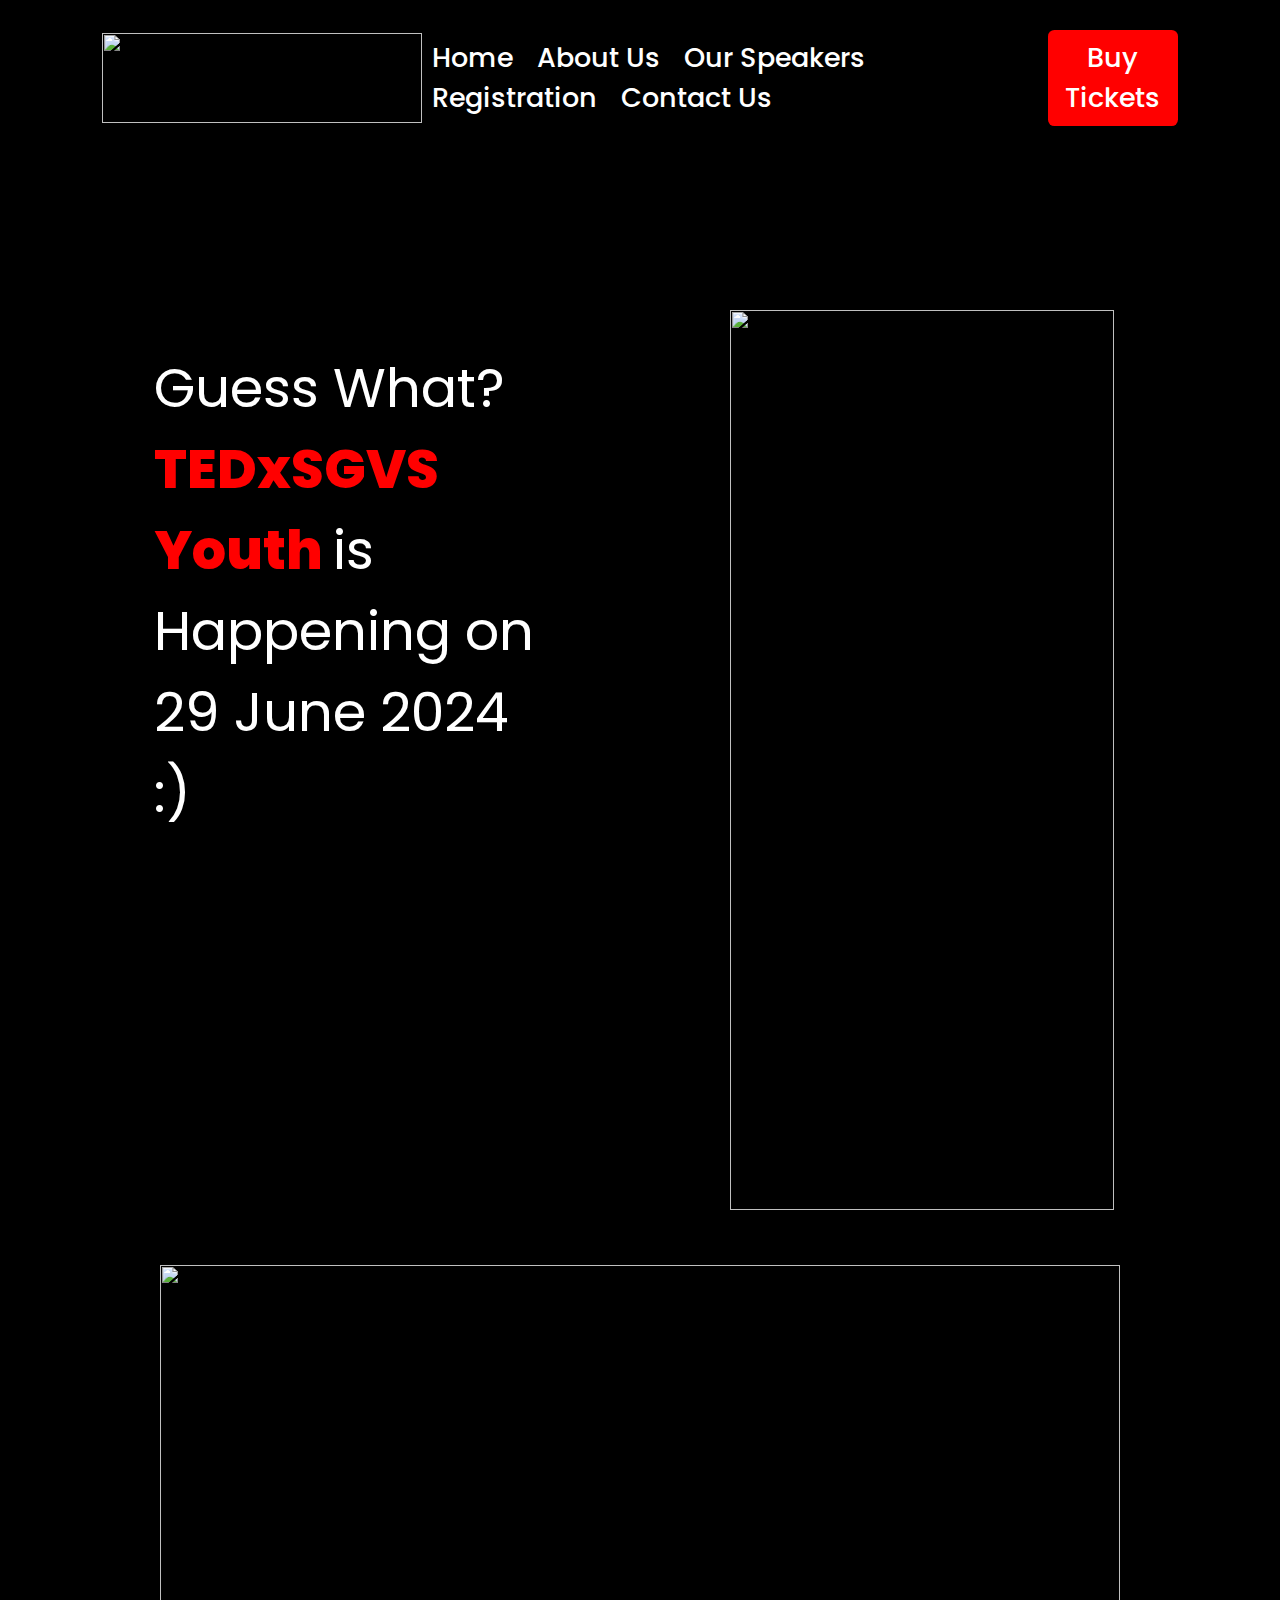
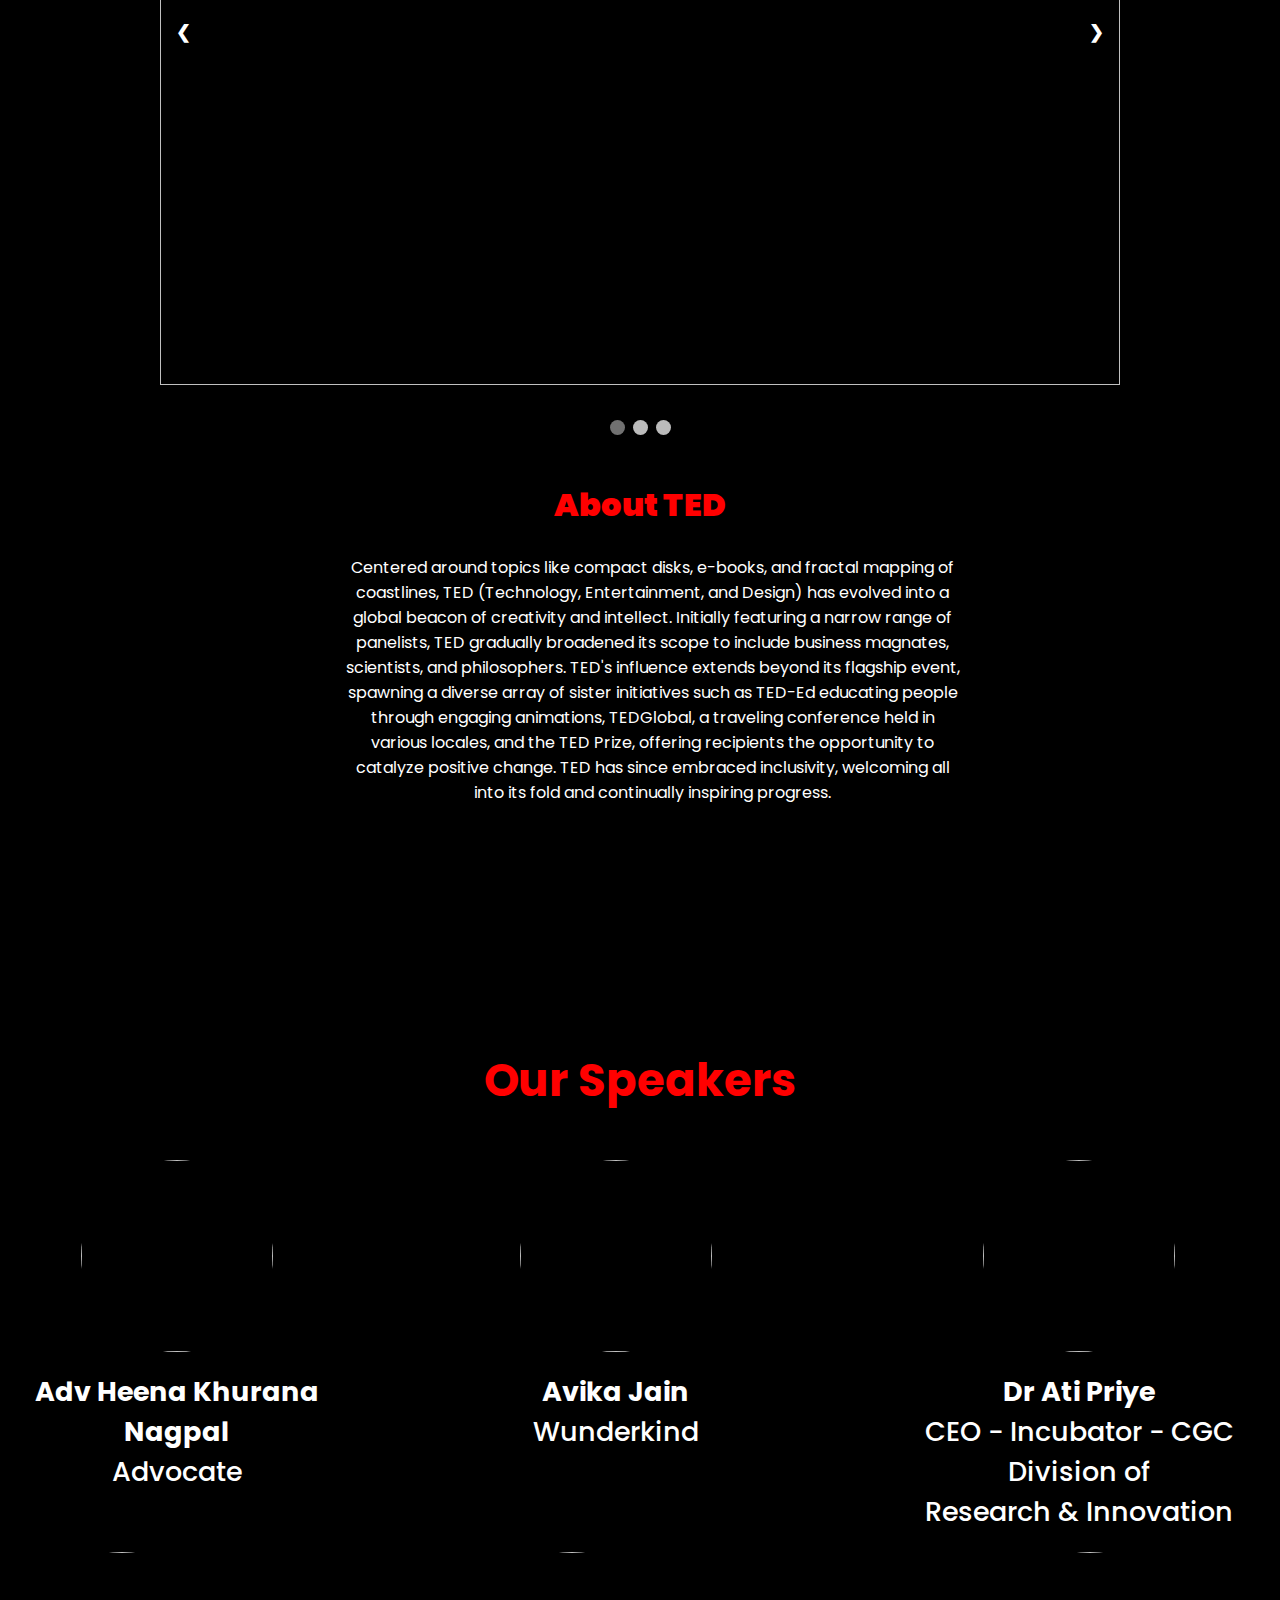
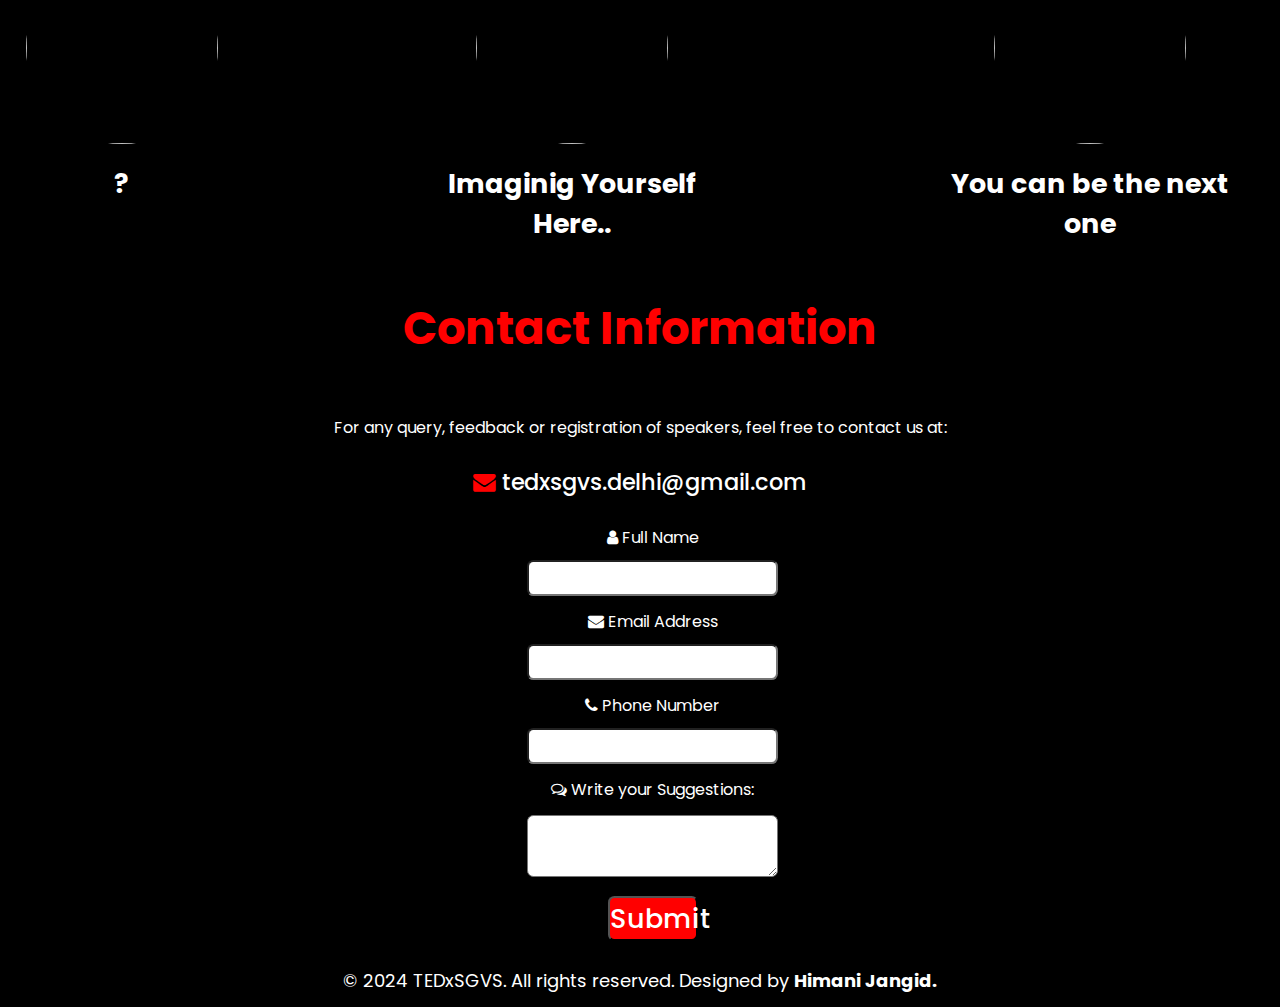
==== index.html @ 43c4068d "added" ====
<!DOCTYPE html>
<html lang="en">
<head>
    <meta charset="UTF-8">
    <meta name="viewport" content="width=device-width, initial-scale=1.0, maximum-scale=1.0">
    <title>TEDxSGVS Youth</title>
    <link rel="stylesheet" href="style.css">
    <link rel="stylesheet" href="https://cdnjs.cloudflare.com/ajax/libs/font-awesome/4.7.0/css/font-awesome.min.css">
</head>
<body>
    <header>
        <img class="logo" src="images/TEDXSGVS Youth Logo.PNG" alt="">
        <nav>
            <ul class="nav_links">
                <li>
                    <a href="#">Home</a>
                </li>
                <li>
                    <a href="about.html">About Us</a>
                </li>
                <li>
                    <a href="speakers.html">Our Speakers</a>
                </li>
                <li>
                    <a href="registration.html">Registration</a>
                </li>
                <li>
                    <a href="#contact">Contact Us</a>
                </li>
            </ul>
        </nav>
        <a class="buy" href="tickets.html">
            <button>Buy Tickets</button>
        </a>
    </header>

    <div id="scroll-container">
        <div id="scroll-text">
          <p>
            The <span>TEDxSGVS Youth</span> is happening on 29 June 2024. The
            theme for the event is <span>"Limitless Potential".</span>
          </p>
        </div>
    </div>

    <div class="content">
        <div class="left">
            <p>Guess What?</p>
            <p id="demo">
                <span>TEDxSGVS Youth </span> is Happening on <br> 29 June 2024 :)
            </p>
        </div>

        <div class="right">
            <img src="images/banner.jpg" alt="">
        </div>
    </div>

    <div id="slideshow">
        <!-- Slideshow container -->
        <div class="slideshow-container">
          <!-- Full-width images with number and caption text -->
          <div class="mySlides fade">
            <img src="images/1.webp" style="width: 100%" />
          </div>

          <div class="mySlides fade">
            <img src="images/2.jpg" style="width: 100%" />
          </div>

          <div class="mySlides fade">
            <img src="images/3.jpg" style="width: 100%" />
          </div>

          <!-- Next and previous buttons -->
          <a class="prev" onclick="plusSlides(-1)">&#10094;</a>
          <a class="next" onclick="plusSlides(1)">&#10095;</a>
        </div>
        <br />

        <!-- The dots/circles -->
        <div style="text-align: center">
          <span class="dot" onclick="currentSlide(1)"></span>
          <span class="dot" onclick="currentSlide(2)"></span>
          <span class="dot" onclick="currentSlide(3)"></span>
        </div>
    </div>

    <div id="ted" class="w3-content" style="max-width: 100%">
        <div class="mySlides1 w3-container w3-red">
          <h1><b>About TED</b></h1>
          <div class="para">
            <p>
              Centered around topics like compact disks, e-books, and fractal
              mapping of coastlines, TED (Technology, Entertainment, and Design)
              has evolved into a global beacon of creativity and intellect.
              Initially featuring a narrow range of panelists, TED gradually
              broadened its scope to include business magnates, scientists, and
              philosophers. TED's influence extends beyond its flagship event,
              spawning a diverse array of sister initiatives such as TED-Ed
              educating people through engaging animations, TEDGlobal, a
              traveling conference held in various locales, and the TED Prize,
              offering recipients the opportunity to catalyze positive change.
              TED has since embraced inclusivity, welcoming all into its fold
              and continually inspiring progress.
            </p>
          </div>
        </div>

        <div class="mySlides1 w3-container w3-xlarge w3-white w3-card-4">
          <h1><b>About TEDx</b></h1>
          <p>
            TEDx is an initiative to promote 'ideas worth spreading' in local
            communities across the world. Steered by passionate individuals,
            TEDx events aim to infuse the spirit of TED at the grassroot level
            through a series of independently organised events. These events are
            aimed at bringing new ideas and stories to the society so as to
            inspire and spark meaningful conversations. These events, under the
            umbrella of TED, adhere to set of prescribed guidelines provided
            alongwith the license. More than 3000 events are held as part of
            TEDx each year.
          </p>
        </div>

        <div class="mySlides1 w3-container w3-red">
          <h1><b>About SGVS</b></h1>
          <p>
            With a motto, “Arise, awake & stop not till the goal is achieved”,
            SGVS has taken it as a challenge to imbibe in students right values,
            awareness of their strengths and weakness, to make them able to
            think creatively, to become techno savvy and showcase their hidden
            talent, also to develop a spirit of camaraderie and competitiveness.
            One can witness its orchestration with superb precision by
            highlighting its unique design based on new concepts and ideas; it
            is all set to deliver a value proposition which exceeds everyone's
            expectation.
          </p>
        </div>
    </div>

    <div class="speakers">
        <h2>Our Speakers</h2>
        <div class="profile">
          <ul>
            <li>
              <a href="speakers.html">
                <img src="images/profile1.jpg" alt="" />
                <br />
                <div>
                  <b>Adv Heena Khurana Nagpal</b>
                  <br />
                  Advocate
                </div>
              </a>
            </li>
            <li>
              <a href="speakers.html">
                <img src="images/profile2.jpg" alt="" />
                <br />
                <div>
                  <b>Avika Jain</b>
                  <br />
                  Wunderkind
                </div>
              </a>
            </li>
            <li>
                <a href="speakers.html">
                  <img src="images/profile3.jpg" alt="" />
                  <br />
                  <div>
                    <b>Dr Ati Priye</b>
                    <br />
                    CEO - Incubator - CGC Division of
                    <br />
                    Research & Innovation
                  </div>
                </a>
            </li>
          </ul>
        </div>
        <div class="profile">
          <ul>
            <li>
              <a href="speakers.html">
                <img src="images/11.png" alt="" />
                <br />
                <div>
                  <b>?</b>
                  <br />
                </div>
              </a>
            </li>
            <li>
              <a href="speakers.html">
                <img src="images/12.png" alt="" />
                <br />
                <div>
                  <b>Imaginig Yourself Here..</b>
                  <br />
                </div>
              </a>
            </li>
            <li>
                <a href="speakers.html">
                  <img src="images/13.png" alt="" />
                  <br />
                  <div>
                    <b>You can be the next one</b>
                    <br />
                  </div>
                </a>
            </li>
          </ul>
        </div>
    </div>

    <div class="contact" id="contact">
        <h2>Contact Information</h2>
        <p>
          For any query, feedback or registration of speakers, feel free to
          contact us at:
        </p>
        <a href="mailto:tedxsgvs.delhi@gmail.com">
          <i class="fa fa-envelope"></i>
          tedxsgvs.delhi@gmail.com
        </a>
    </div>

      <div class="form">
        <form action="mailto:himanijangid07@gmail.com" method="post">
          <label for="uname">
            <i class="fa fa-solid fa-user"></i>
            Full Name
          </label>
          <br />
          <input type="text" id="uname" name="uname" required />
          <br />

          <label for="email">
            <i class="fa fa-solid fa-envelope"></i>
            Email Address
          </label>
          <br />
          <input type="email" id="email" name="email" required />
          <br />

          <label for="phone">
            <i class="fa fa-phone"></i>
            Phone Number
          </label>
          <br />
          <input type="tel" id="phone" name="phone" required />
          <br />
          <label for="msg">
            <i class="fa fa-comments-o"></i>
            Write your Suggestions:
          </label>
          <br />
          <textarea id="msg" name="msg" rows="4" cols="10" required> </textarea>
          <br />
          <button type="submit">Submit</button>
        </form>
      </div>
    </div>
    <footer>
      <p>
        &copy; 2024 TEDxSGVS. All rights reserved. Designed by
        <b>Himani Jangid.</b>
      </p>
    </footer>
    <script src="script.js"></script>
</body>
</html>
---- style.css ----
@import url("https://fonts.googleapis.com/css2?family=Poppins:ital,wght@0,100;0,200;0,300;0,400;0,500;0,600;0,700;0,800;0,900;1,100;1,200;1,300;1,400;1,500;1,600;1,700;1,800;1,900&display=swap");

* {
  box-sizing: border-box;
  margin: 0;
  padding: 0;
}

body {
  background-color: black;
  font-family: "Poppins";
}

header li,
a,
button {
  font-family: "Poppins";
  font-weight: 500;
  font-size: 3vh;
  color: white;
  text-decoration: none;
}

header {
  display: flex;
  justify-content: space-between;
  align-items: center;
  padding: 30px 8%;
}

.logo {
  cursor: pointer;
  height: 10vh;
  width: 25vw;
  float: left;
}

.nav_links {
  list-style: none;
}

.nav_links li {
  display: inline-block;
  padding: 0 10px;
}

.nav_links li a {
  transition: all 0.3s ease 0s;
}

.nav_links li a:hover {
  color: #333;
}

header button {
  padding: 8px;
  background-color: red;
  border: none;
  cursor: pointer;
  border-radius: 0.5vw;
  transition: all 0.3s ease 0s;
}

header button:hover {
  background-color: black;
}

#scroll-container {
  font-size: 3vh;
  margin: auto;
  overflow: hidden;
  font-weight: 600;
  font-style: normal;
  height: 10vh;
}

#scroll-text {
  /* animation properties */
  -moz-transform: translateX(100%);
  -webkit-transform: translateX(100%);
  transform: translateX(100%);
  overflow: hidden;
  -moz-animation: my-animation 12s linear infinite;
  -webkit-animation: my-animation 12s linear infinite;
  animation: my-animation 12s linear infinite;
  color: #000000;
  margin-top: 10px;
  margin-bottom: 10px;
  display: flex;
  justify-content: center;
  align-items: center;
  gap: 2vw;
  background-color: transparent;
}

#scroll-text span {
  color: red;
}

#scroll-text p {
  color: white;
}

/* for Firefox */
@-moz-keyframes my-animation {
  from {
    -moz-transform: translateX(100%);
  }
  to {
    -moz-transform: translateX(-100%);
  }
}

/* for Chrome */
@-webkit-keyframes my-animation {
  from {
    -webkit-transform: translateX(100%);
  }
  to {
    -webkit-transform: translateX(-100%);
  }
}

@keyframes my-animation {
  from {
    -moz-transform: translateX(100%);
    -webkit-transform: translateX(100%);
    transform: translateX(100%);
  }
  to {
    -moz-transform: translateX(-100%);
    -webkit-transform: translateX(-100%);
    transform: translateX(-100%);
  }
}

.content {
  height: 100%;
  width: 100%;
  display: flex;
  margin-bottom: 3vw;
  gap: 2vw;
}

.left {
  height: 100%;
  width: 50%;
  margin: 8vw 12vw;
}

.right {
  height: 100%;
  width: 50%;
  margin-right: 12vw;
}

.left p {
  font-size: 6vh;
  width: 100%;
  color: white;
}

.left span {
  font-weight: 800;
  color: red;
}

.right img {
  height: 100vh;
  width: 30vw;
  margin-top: 5vw;
  margin-right: 1vw;
}

#slideshow {
  padding-bottom: 10px;
  border-bottom: 3px solid black;
}

/* Slideshow container */
.slideshow-container {
  max-width: 75vw;
  position: relative;
  margin: auto;
  padding-top: 10px;
}

/* Hide the images by default
    .mySlides {
      display: none;
    } */

/* Next & previous buttons */
.prev,
.next {
  cursor: pointer;
  position: absolute;
  top: 50%;
  width: auto;
  margin-top: -22px;
  padding: 16px;
  color: white;
  font-weight: bold;
  font-size: 18px;
  transition: 0.6s ease;
  border-radius: 0 3px 3px 0;
  user-select: none;
}

/* Position the "next button" to the right */
.next {
  right: 0;
  border-radius: 3px 0 0 3px;
}

/* On hover, add a black background color with a little bit see-through */
.prev:hover,
.next:hover {
  background-color: rgba(0, 0, 0, 0.8);
}

/* The dots/bullets/indicators */
.dot {
  cursor: pointer;
  height: 15px;
  width: 15px;
  margin: 0 2px;
  background-color: #bbb;
  border-radius: 50%;
  display: inline-block;
  transition: background-color 0.6s ease;
}

.active,
.dot:hover {
  background-color: #717171;
}

/* Fading animation */
.fade {
  animation-name: fade;
  animation-duration: 1.5s;
}

@keyframes fade {
  from {
    opacity: 0.4;
  }
  to {
    opacity: 1;
  }
}

.fade img {
  height: 80vh;
}

.w3-content {
  text-align: center;
  margin: 2vw;
  height: 60vh;
}

.myslides1 {
  display: none;
  width: 100%;
}

.w3-container h1 {
  color: red;
  text-align: center;
  margin: 2vw;
}

.w3-container p {
  color: white;
  text-align: center;
  width: 50%;
  margin-left: 25vw;
}

.speakers {
  margin: 2vw;
}

.speakers h2 {
  color: red;
  text-align: center;
  font-size: 5vh;
  margin: 2vw;
}

.speakers p {
  color: white;
  font-size: 3vh;
  text-align: center;
}

.profile img {
  width: 15vw;
  height: 15vw;
  border-radius: 50%;
}

.profile ul {
  display: flex;
  gap: 15vw;
  list-style-type: none;
  justify-content: center;
}

.profile ul li {
  text-align: center;
}

.profile ul li div {
  color: white;
  font-size: 3vh;
}

.profile ul li div:hover {
  transform: scale(1.2);
  cursor: pointer;
}

.profile ul li p {
  font-size: 2.8vh;
  font-weight: 400;
  color: white;
  width: 20vw;
  margin: 20px 0px 0px 0px;
}

.profile ul li p:hover {
  transform: scale(1.2);
  cursor: pointer;
  text-align: center;
}

.profile ul li img {
  margin-bottom: 20px;
  border-radius: 50%;
  margin-top: 20px;
  width: 15vw;
  height: 15vw;
  cursor: pointer;
}

.profile ul li img:hover {
  transform: scale(1.1);
}

.profile ul li a {
  text-decoration: none;
}

.contact {
  margin: 2vw;
  text-align: center;
}

.contact h2 {
  color: red;
  text-align: center;
  font-size: 5vh;
  margin: 4vw;
}

.contact p {
  color: white;
  margin-bottom: 2vw;
}

.contact a {
  color: white;
  text-decoration: none;
  font-size: 2.5vh;
}

.contact a i {
  color: red;
}

.form {
  margin-left: 2vw;
  text-align: center;
}

.form label {
  color: white;
  margin-top: 1vw;
  margin-bottom: 1.5vw;
}

.form input {
  width: 20%;
  margin-bottom: 1vw;
  border-radius: 0.5vw;
  height: 4vh;
  margin-top: 0.8vw;
}

.form button {
  width: 7vw;
  height: 5vh;
  color: white;
  background-color: red;
  border-radius: 0.5vw;
  margin-top: 1vw;
  margin-bottom: 2vw;
}

.form button:hover {
  cursor: pointer;
}

.form textarea {
  width: 20%;
  border-radius: 0.5vw;
  margin-top: 1vw;
}

.form i {
  color: white;
}

.footer {
  display: flex;
  color: white;
  margin-left: 5vw;
}

footer {
  color: white;
  text-align: center;
  margin-bottom: 1vw;
  font-size: 2vh;
}

.heading h1 {
    color: white;
    text-align: center;
    font-size: 8vh;
}

.heading p {
    color: white;
    text-align: center;
    font-size: 3vh;
}

.heading {
    height: 30vh;
    margin-top: 10vw;
}

.form1 {
    margin: 5vw;
    background-color: #333;
    margin-bottom: 2vw;
    height: 100%;
}

.form1 h2 {
    color: white;
    margin-left: 2vw;
    font-size: 5vh;
    padding: 2vw;
    margin-bottom: 1vw;
}

.form1 p {
    color: red;
    margin-left: 4vw;
    font-size: 3vh;
    margin-bottom: 2vw;
}

.form1 a {
    margin-left: 2vw;
}

.form1 button {
    cursor: pointer;
    width: 18vw;
    height: 9vh;
    font-size: 3vh;
    font-weight: bold;
    color: white;
    background-color: red;
    padding: 1vw;
    border-radius: 1vw;
    border: 1px solid red;
}

.form1 #para {
    font-weight: 900;
    text-decoration: underline;
    color: red;
    margin-left: 4vw;
    font-size: 3vh;
    margin-bottom: 2vw;
}

.form1 label {
    color: white;
    margin: 2vw;
    font-size: 2.5vh;
    padding: 2vw;
    margin-top: 1vw;
}

.form1 input {
    margin-left: 4vw;
    margin-top: 1vw;
    width: 50%;
    height: 5vh;
    margin-bottom: 1vw;
    border-radius: 0.5vw;
}

.file1 input {
    width: 15%;
}

.form1 #submit {
    width: 10%;
    font-size: 3vh;
    background-color: red;
    padding: 5px;
    margin-bottom: 2vw;
    height: 6vh;
}

.footer {
    display: flex;
    color: white;
    margin-left: 5vw;
    gap: 30vw;
    margin-top: 3vw;
    margin-bottom: 2vw;
    justify-content: center;
    align-items: center;
}

.footer h4 {
    font-size: 3.5vh;
    font-weight: 200;
    margin-bottom: 0.8vw;
}

.footer p {
    font-size: 3vh;
}

.footer ul li a {
    font-size: 3vh;
    text-decoration: none;
    color: white;
}

.speakers1 {
    background-color: #333;
}

.speakers1 .about p {
    color: white;
}

.first {
    display: flex;
    gap: 5vw;
    justify-content: center;
    align-items: center;
    height: 55vh;
    padding: 5vw;
}

.first img {
    width: 18vw;
    height: 40vh;
    border-radius: 50%;
}

.horizontal1 {
    width: 100%;
    height: 2px;
    border-top: 2px solid black;
    line-height: 80%;
}

.heading1 {
    background-color: #333;
    text-align: center;
}

.team h1 {
    color: white;
    font-size: 5vh;
    margin-left: 5vw;
    text-align: center;
}

.sgvs h1 {
    color: white;
    font-size: 5vh;
    margin-left: 5vw;
    text-align: center;
    margin-top: 5vw;
}

.sgvs p {
    color: white;
    font-size: 3vh;
    margin: 2vw;
    padding: 2vw;
}
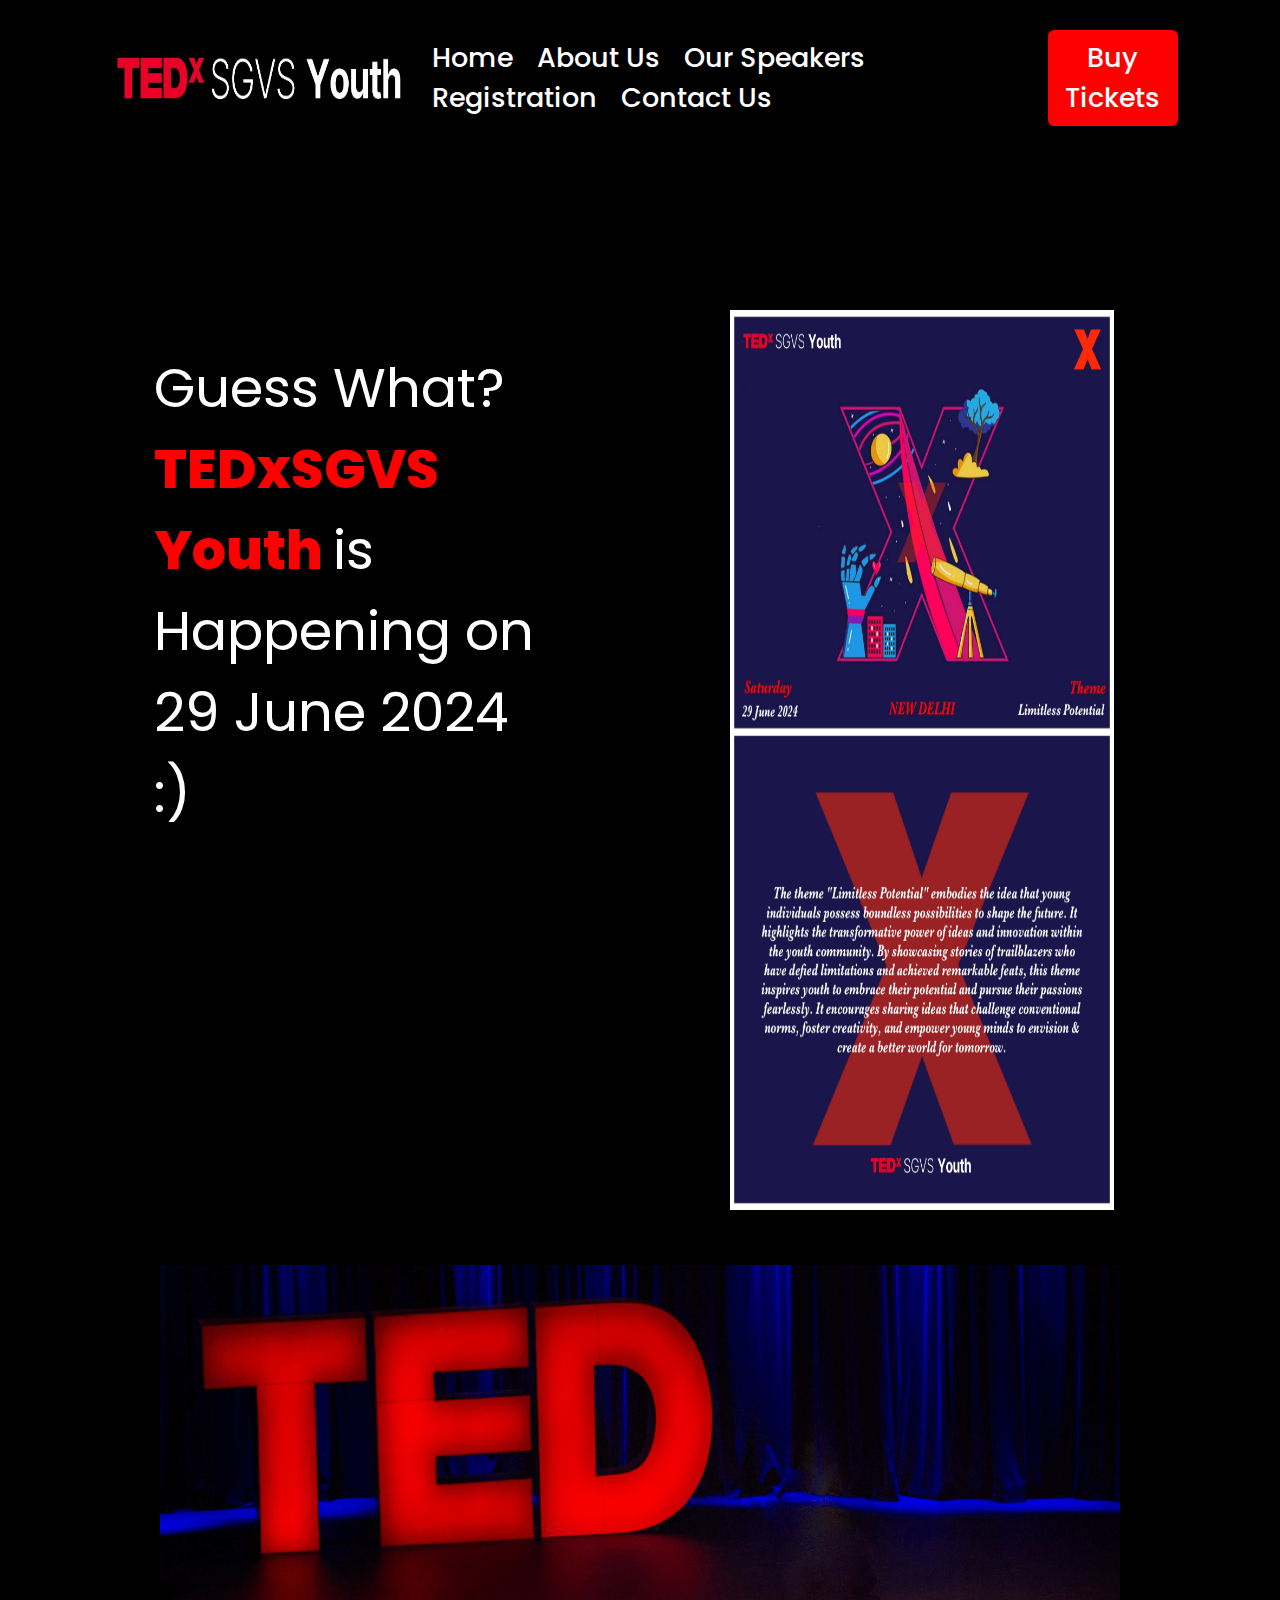
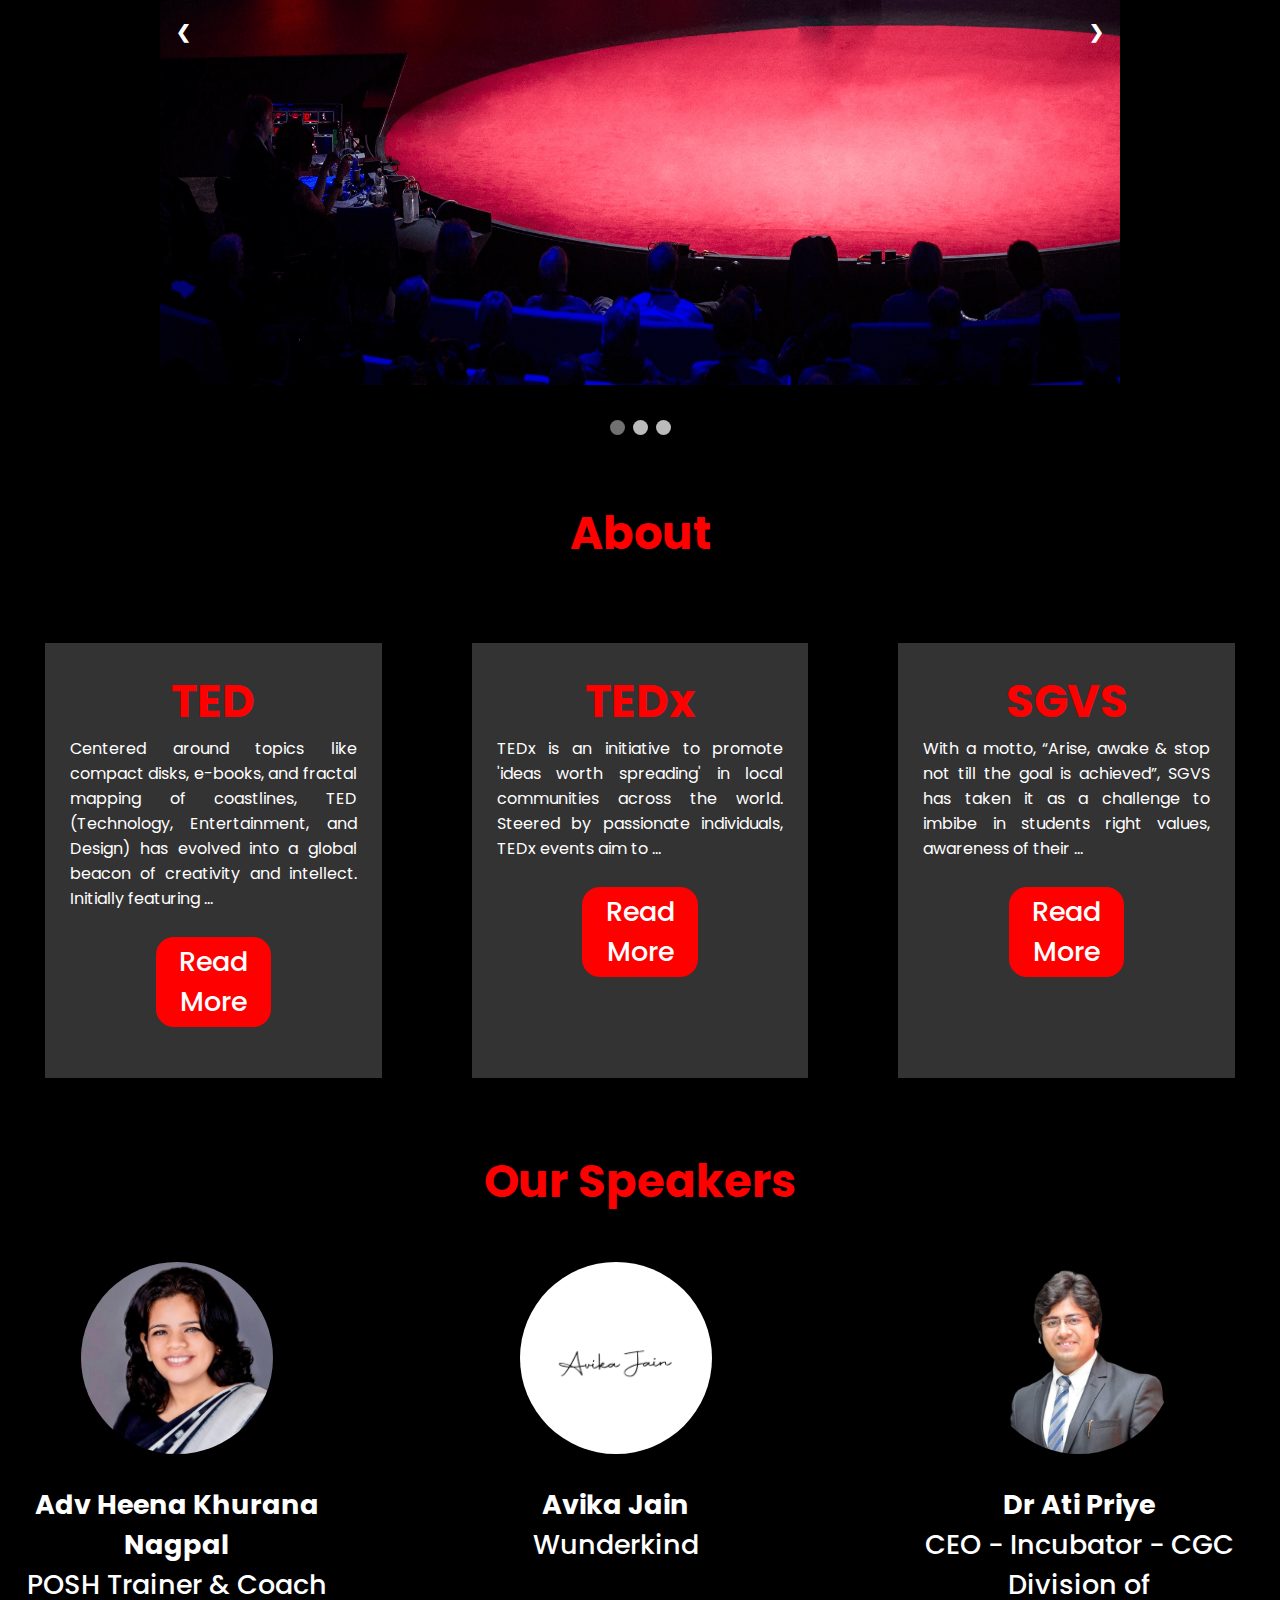
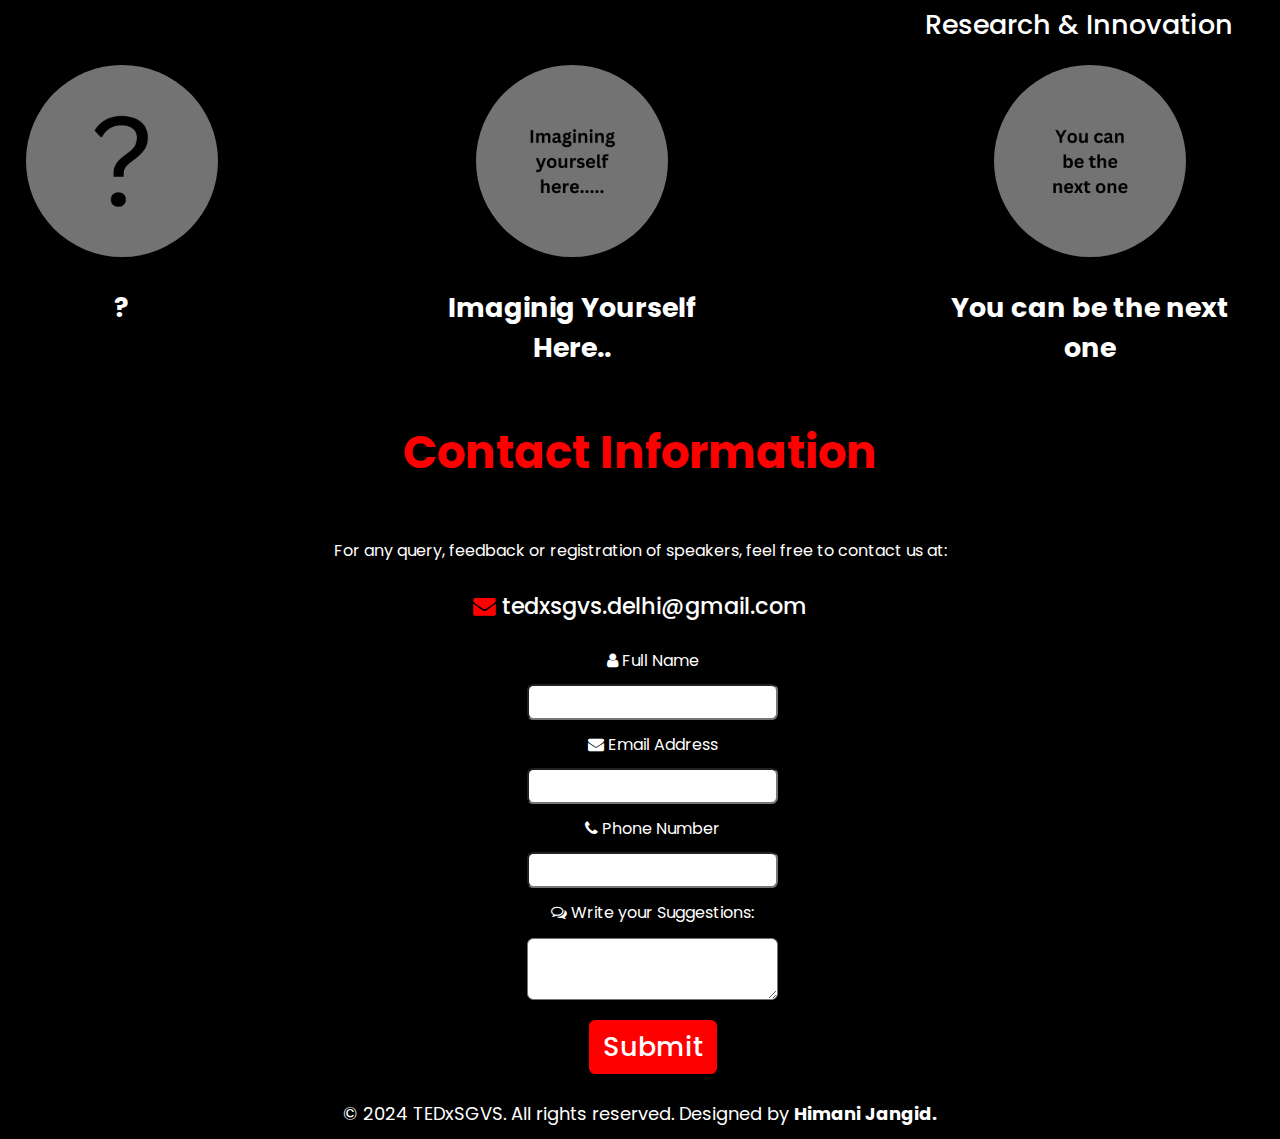
==== commit 5e9cad44: "updated" ====
--- a/index.html
+++ b/index.html
@@ -86,10 +86,77 @@
         </div>
     </div>
 
-    <div id="ted" class="w3-content" style="max-width: 100%">
-        <div class="mySlides1 w3-container w3-red">
+<!-- About Start -->
+<h2 style="color: red; text-align: center; padding-bottom: 10px; font-size: 5vh; margin-top: 5vh;"> About</h2>
+	<div class="container-about">
+	   <div class="column">
+	     <h2>TED</h2>
+		 <p>Centered around topics like compact disks, e-books, and fractal
+      mapping of coastlines, TED (Technology, Entertainment, and Design)
+      has evolved into a global beacon of creativity and intellect.
+      Initially featuring <span id="dots">...</span> <span id="more"> a narrow range of panelists, TED gradually
+        broadened its scope to include business magnates, scientists, and
+        philosophers. TED's influence extends beyond its flagship event,
+        spawning a diverse array of sister initiatives such as TED-Ed
+        educating people through engaging animations, TEDGlobal, a
+        traveling conference held in various locales, and the TED Prize,
+        offering recipients the opportunity to catalyze positive change.
+        TED has since embraced inclusivity, welcoming all into its fold
+        and continually inspiring progress.</span></p>
+
+        <a href="about.html">
+          <button>
+            Read More
+          </button>
+        </a>
+
+        <!-- <button onclick="myFunction()" id="myBtn">Read more</button> -->
+	   </div>
+	   <div class="column">
+	     <h2> TEDx </h2>
+		 <p>TEDx is an initiative to promote 'ideas worth spreading' in local
+      communities across the world. Steered by passionate individuals,
+      TEDx events aim to <span id="dots">...</span> <span id="more1">infuse the spirit of TED at the grassroot level
+        through a series of independently organised events. These events are
+        aimed at bringing new ideas and stories to the society so as to
+        inspire and spark meaningful conversations. These events, under the
+        umbrella of TED, adhere to set of prescribed guidelines provided
+        alongwith the license. More than 3000 events are held as part of
+        TEDx each year.</span> </p>
+
+        <a href="about.html">
+          <button>
+            Read More
+          </button>
+        </a>
+
+        <!-- <button onclick="myFunction()" id="myBtn1">Read more</button> -->
+	   </div>
+	   <div class="column">
+	     <h2> SGVS </h2>
+		 <p>With a motto, “Arise, awake & stop not till the goal is achieved”,
+      SGVS has taken it as a challenge to imbibe in students right values,
+      awareness of their <span id="dots">...</span> <span id="more2">strengths and weakness, to make them able to
+        think creatively, to become techno savvy and showcase their hidden
+        talent, also to develop a spirit of camaraderie and competitiveness.
+        One can witness its orchestration with superb precision by
+        highlighting its unique design based on new concepts and ideas; it
+        is all set to deliver a value proposition which exceeds everyone's
+        expectation.</span> </p>
+
+        <a href="about.html">
+          <button>
+            Read More
+          </button>
+        </a>
+
+        <!-- <button onclick="myFunction()" id="myBtn2">Read more</button> -->
+	   </div>
+	</div>
+<!-- About End -->
+
+    <!-- <div id="ted" class="w3-content" style="max-width: 100%">
           <h1><b>About TED</b></h1>
-          <div class="para">
             <p>
               Centered around topics like compact disks, e-books, and fractal
               mapping of coastlines, TED (Technology, Entertainment, and Design)
@@ -104,10 +171,7 @@
               TED has since embraced inclusivity, welcoming all into its fold
               and continually inspiring progress.
             </p>
-          </div>
-        </div>
-
-        <div class="mySlides1 w3-container w3-xlarge w3-white w3-card-4">
+
           <h1><b>About TEDx</b></h1>
           <p>
             TEDx is an initiative to promote 'ideas worth spreading' in local
@@ -120,9 +184,7 @@
             alongwith the license. More than 3000 events are held as part of
             TEDx each year.
           </p>
-        </div>
-
-        <div class="mySlides1 w3-container w3-red">
+
           <h1><b>About SGVS</b></h1>
           <p>
             With a motto, “Arise, awake & stop not till the goal is achieved”,
@@ -135,8 +197,7 @@
             is all set to deliver a value proposition which exceeds everyone's
             expectation.
           </p>
-        </div>
-    </div>
+    </div> -->
 
     <div class="speakers">
         <h2>Our Speakers</h2>
@@ -149,7 +210,7 @@
                 <div>
                   <b>Adv Heena Khurana Nagpal</b>
                   <br />
-                  Advocate
+                  POSH Trainer & Coach
                 </div>
               </a>
             </li>
--- a/style.css
+++ b/style.css
@@ -258,23 +258,18 @@
 .w3-content {
   text-align: center;
   margin: 2vw;
-  height: 60vh;
-}
-
-.myslides1 {
-  display: none;
-  width: 100%;
-}
-
-.w3-container h1 {
+  height: inherit;
+}
+
+.w3-content h1 {
   color: red;
   text-align: center;
   margin: 2vw;
 }
 
-.w3-container p {
-  color: white;
-  text-align: center;
+.w3-content p {
+  color: white;
+  text-align: justify;
   width: 50%;
   margin-left: 25vw;
 }
@@ -401,13 +396,14 @@
 }
 
 .form button {
-  width: 7vw;
-  height: 5vh;
+  width: 10vw;
+  height: 6vh;
   color: white;
   background-color: red;
   border-radius: 0.5vw;
   margin-top: 1vw;
   margin-bottom: 2vw;
+  border: none;
 }
 
 .form button:hover {
@@ -438,180 +434,412 @@
 }
 
 .heading h1 {
-    color: white;
+  color: white;
+  text-align: center;
+  font-size: 8vh;
+}
+
+.heading p {
+  color: white;
+  text-align: center;
+  font-size: 3vh;
+}
+
+.heading {
+  height: 30vh;
+  margin-top: 10vw;
+}
+
+.form1 {
+  margin: 5vw;
+  background-color: #333;
+  margin-bottom: 2vw;
+  height: 100%;
+}
+
+.form1 h2 {
+  color: white;
+  margin-left: 2vw;
+  font-size: 5vh;
+  padding: 2vw;
+  margin-bottom: 1vw;
+}
+
+.form1 p {
+  color: red;
+  margin-left: 4vw;
+  font-size: 3vh;
+  margin-bottom: 2vw;
+}
+
+.form1 a {
+  margin-left: 2vw;
+}
+
+.form1 button {
+  cursor: pointer;
+  width: 18vw;
+  height: 9vh;
+  font-size: 3vh;
+  font-weight: bold;
+  color: white;
+  background-color: red;
+  padding: 1vw;
+  border-radius: 1vw;
+  border: 1px solid red;
+}
+
+.form1 #para {
+  font-weight: 900;
+  text-decoration: underline;
+  color: red;
+  margin-left: 4vw;
+  font-size: 3vh;
+  margin-bottom: 2vw;
+}
+
+.form1 label {
+  color: white;
+  margin: 2vw;
+  font-size: 2.5vh;
+  padding: 2vw;
+  margin-top: 1vw;
+}
+
+.form1 input {
+  margin-left: 4vw;
+  margin-top: 1vw;
+  width: 50%;
+  height: 5vh;
+  margin-bottom: 1vw;
+  border-radius: 0.5vw;
+}
+
+.file1 input {
+  width: 15%;
+}
+
+.form1 #submit {
+  width: 10%;
+  font-size: 3vh;
+  background-color: red;
+  padding: 5px;
+  margin-bottom: 2vw;
+  height: 6vh;
+}
+
+.footer {
+  display: flex;
+  color: white;
+  margin-left: 5vw;
+  gap: 30vw;
+  margin-top: 3vw;
+  margin-bottom: 2vw;
+  justify-content: center;
+  align-items: center;
+}
+
+.footer h4 {
+  font-size: 3.5vh;
+  font-weight: 200;
+  margin-bottom: 0.8vw;
+}
+
+.footer p {
+  font-size: 3vh;
+}
+
+.footer ul li a {
+  font-size: 3vh;
+  text-decoration: none;
+  color: white;
+}
+/* About Start */
+.column {
+  flex: 33.33%;
+  padding: 25px;
+
+  width: 300px;
+  margin: 5vh;
+  background-color: #333;
+  text-align: center;
+  color: white;
+}
+
+.column h2 {
+  color: red;
+  font-size: 5vh;
+}
+
+.column p{
+  text-align: justify;
+}
+
+#more, #more1, #more2 {
+  display: none;
+}
+
+.column button {
+  background-color: red;
+  color: white;
+  margin: 2vw;
+  width: 9vw;
+  padding: 5px;
+  border: none;
+  border-radius: 2vh;
+  cursor: pointer;
+} 
+
+.container-about {
+  display: flex;
+  margin: 20px auto;
+}
+/* About End */
+
+.speakers1 {
+  background-color: #333;
+}
+
+.speakers1 .about p {
+  color: white;
+}
+
+.first {
+  display: flex;
+  gap: 5vw;
+  justify-content: center;
+  align-items: center;
+  height: 55vh;
+  padding: 5vw;
+}
+
+.first img {
+  width: 18vw;
+  height: 40vh;
+  border-radius: 50%;
+}
+
+.horizontal1 {
+  width: 100%;
+  height: 2px;
+  border-top: 2px solid black;
+  line-height: 80%;
+}
+
+.heading1 {
+  background-color: #333;
+  text-align: center;
+}
+
+.team h1 {
+  color: red;
+  font-size: 5vh;
+  margin-left: 5vw;
+  text-align: center;
+}
+
+.sgvs h1 {
+  color: red;
+  font-size: 5vh;
+  margin-left: 5vw;
+  text-align: center;
+  margin-top: 5vw;
+}
+
+.sgvs p {
+  color: white;
+  font-size: 3vh;
+  margin: 2vw;
+  padding: 2vw;
+}
+
+.para {
+  display: flex;
+  justify-content: center;
+  align-items: center;
+}
+
+.para .image {
+  width: 40vw;
+  height: 50vh;
+}
+
+.para1 {
+  display: flex;
+  justify-content: center;
+  align-items: center;
+  gap: 5vw;
+}
+
+@media only screen and (max-width: 360px) {
+  header {
+    padding: 10px 2%;
+  }
+
+  .logo {
+    height: 6vh;
+    width: 50vw;
+    margin-bottom: 5px;
+  }
+
+  .nav_links li {
+    font-size: 2.5vh;
+  }
+
+  header button {
+    font-size: 2vh;
+    padding: 5px;
+  }
+
+  #scroll-text {
+    font-size: 2vh;
+  }
+
+  .content {
+    margin-bottom: 2vw;
+  }
+
+  .left p {
+    font-size: 3.5vh;
+  }
+
+  .right img {
+    height: 40vh;
+    width: 70vw;
+    margin-left: 5vw;
+  }
+
+  .slideshow-container {
+    max-width: 100%;
+  }
+
+  .fade img {
+    height: 30vh;
+  }
+
+  .profile img {
+    width: 40vw;
+    height: 40vw;
+  }
+
+  .profile ul {
+    gap: 15vw;
+    margin: 5vw;
+  }
+
+  .form button {
+    width: 50%;
+  }
+
+  .column {
+    width: 90%;
+    margin: 5vh auto;
+  }
+
+  .column button {
+    width: 30vw;
+    margin: 5vw;
+  }
+
+  .form button {
+    height: 7vh;
+    width: 10vw;
+    margin-bottom: 5vw;
+    border-radius: 2vw;
+  }
+}
+
+@media only screen and (max-width: 720px) {
+  header {
+    flex-direction: column;
+    padding: 20px 5%;
+  }
+
+  .logo {
+    height: 8vh;
+    width: 40vw;
+    margin-bottom: 10px;
+  }
+
+  .nav_links li {
+    display: block;
+    padding: 5px 0;
     text-align: center;
-    font-size: 8vh;
-}
-
-.heading p {
-    color: white;
+  }
+
+  header button {
+    padding: 5px;
+    font-size: 2.5vh;
+  }
+
+  #scroll-text {
+    font-size: 2.5vh;
+    margin-top: 5px;
+    margin-bottom: 5px;
+  }
+
+  .content {
+    flex-direction: column;
+    align-items: center;
+  }
+
+  .left, .right {
+    width: 90%;
+    margin: 5vw 0;
+  }
+
+  .left p {
+    font-size: 4vh;
     text-align: center;
-    font-size: 3vh;
-}
-
-.heading {
-    height: 30vh;
-    margin-top: 10vw;
-}
-
-.form1 {
-    margin: 5vw;
-    background-color: #333;
-    margin-bottom: 2vw;
-    height: 100%;
-}
-
-.form1 h2 {
-    color: white;
-    margin-left: 2vw;
-    font-size: 5vh;
-    padding: 2vw;
-    margin-bottom: 1vw;
-}
-
-.form1 p {
-    color: red;
-    margin-left: 4vw;
-    font-size: 3vh;
-    margin-bottom: 2vw;
-}
-
-.form1 a {
-    margin-left: 2vw;
-}
-
-.form1 button {
-    cursor: pointer;
-    width: 18vw;
-    height: 9vh;
-    font-size: 3vh;
-    font-weight: bold;
-    color: white;
-    background-color: red;
-    padding: 1vw;
-    border-radius: 1vw;
-    border: 1px solid red;
-}
-
-.form1 #para {
-    font-weight: 900;
-    text-decoration: underline;
-    color: red;
-    margin-left: 4vw;
-    font-size: 3vh;
-    margin-bottom: 2vw;
-}
-
-.form1 label {
-    color: white;
-    margin: 2vw;
-    font-size: 2.5vh;
-    padding: 2vw;
-    margin-top: 1vw;
-}
-
-.form1 input {
-    margin-left: 4vw;
-    margin-top: 1vw;
-    width: 50%;
-    height: 5vh;
-    margin-bottom: 1vw;
-    border-radius: 0.5vw;
-}
-
-.file1 input {
-    width: 15%;
-}
-
-.form1 #submit {
-    width: 10%;
-    font-size: 3vh;
-    background-color: red;
-    padding: 5px;
-    margin-bottom: 2vw;
-    height: 6vh;
-}
-
-.footer {
-    display: flex;
-    color: white;
-    margin-left: 5vw;
-    gap: 30vw;
-    margin-top: 3vw;
-    margin-bottom: 2vw;
-    justify-content: center;
+  }
+
+  .right img {
+    height: 50vh;
+    width: 80vw;
+  }
+
+  .slideshow-container {
+    max-width: 90vw;
+  }
+
+  .fade img {
+    height: 40vh;
+  }
+
+  .w3-content p {
+    width: 80%;
+    margin-left: 10%;
+  }
+
+  .profile img {
+    width: 30vw;
+    height: 30vw;
+  }
+
+  .profile ul {
+    flex-direction: column;
+    gap: 5vw;
+  }
+
+  .profile ul li {
+    width: 100%;
+  }
+
+  .form input, .form textarea {
+    width: 80%;
+  }
+
+  .form button {
+    width: 40%;
+  }
+
+  .column {
+    width: 80%;
+    margin: 5vh auto;
+  }
+
+  .container-about {
+    flex-direction: column;
     align-items: center;
-}
-
-.footer h4 {
-    font-size: 3.5vh;
-    font-weight: 200;
-    margin-bottom: 0.8vw;
-}
-
-.footer p {
-    font-size: 3vh;
-}
-
-.footer ul li a {
-    font-size: 3vh;
-    text-decoration: none;
-    color: white;
-}
-
-.speakers1 {
-    background-color: #333;
-}
-
-.speakers1 .about p {
-    color: white;
-}
-
-.first {
-    display: flex;
-    gap: 5vw;
-    justify-content: center;
-    align-items: center;
-    height: 55vh;
-    padding: 5vw;
-}
-
-.first img {
-    width: 18vw;
-    height: 40vh;
-    border-radius: 50%;
-}
-
-.horizontal1 {
-    width: 100%;
-    height: 2px;
-    border-top: 2px solid black;
-    line-height: 80%;
-}
-
-.heading1 {
-    background-color: #333;
-    text-align: center;
-}
-
-.team h1 {
-    color: white;
-    font-size: 5vh;
-    margin-left: 5vw;
-    text-align: center;
-}
-
-.sgvs h1 {
-    color: white;
-    font-size: 5vh;
-    margin-left: 5vw;
-    text-align: center;
-    margin-top: 5vw;
-}
-
-.sgvs p {
-    color: white;
-    font-size: 3vh;
-    margin: 2vw;
-    padding: 2vw;
+  }
 }